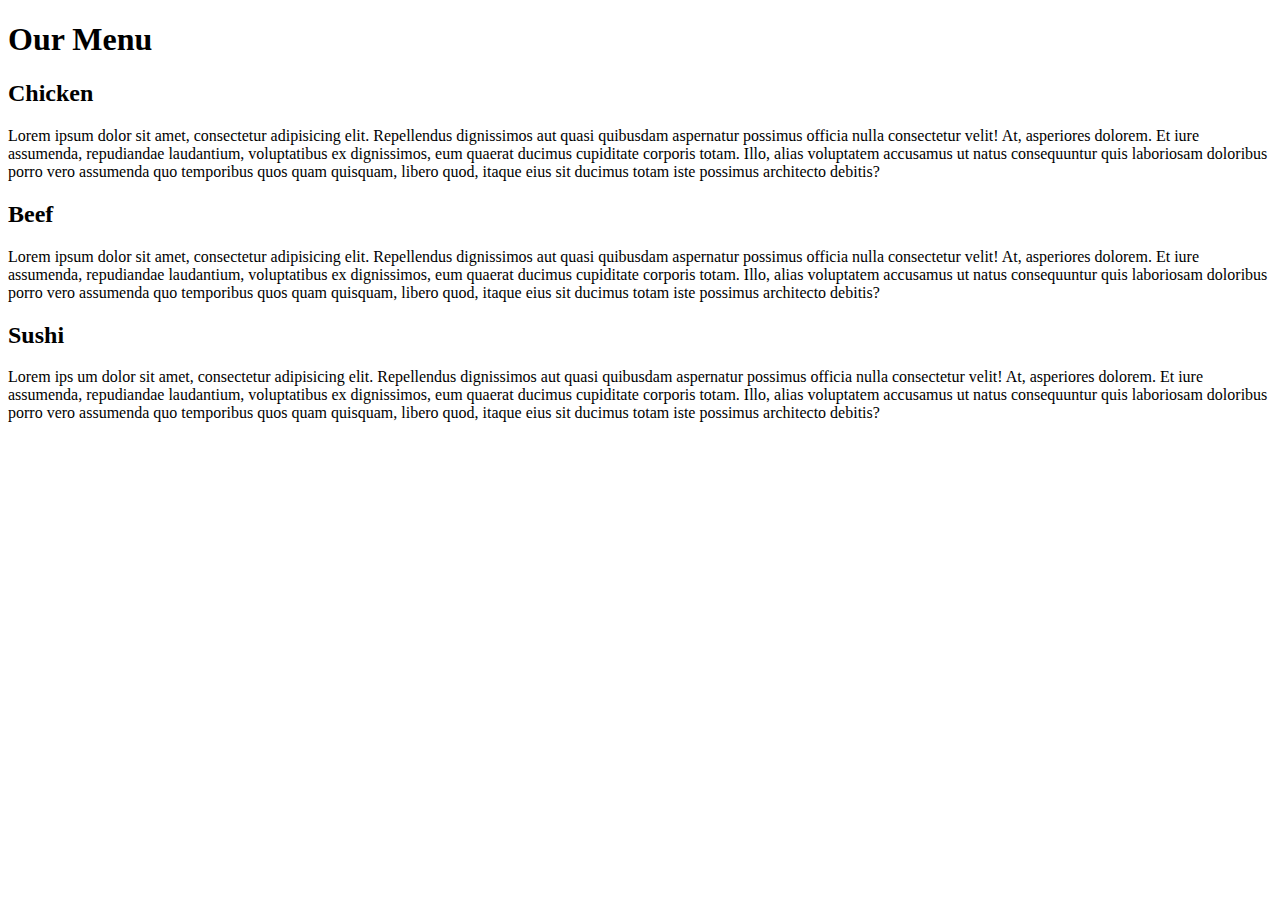
==== site/mod2solution/index.html @ f3c3858b "Mod 2 solution" ====
<!DOCTYPE html>
<html>
<head>
	<meta charset="utf-8">
	<meta name="viewport" content="width=device-width, initial-scale=1">
	<title>Assignment Solution for Module 2</title>
	<link rel="stylesheet" href="CSS">
</head>


<body>

	<h1>Our Menu</h1>

	<div class="row">
	<div class="col-lg-4 col-md-6">
		<div class="section">
		<h2 class="Chicken">Chicken</h2>
			<p> Lorem ipsum dolor sit amet, consectetur adipisicing elit. Repellendus dignissimos aut quasi quibusdam aspernatur possimus officia nulla consectetur velit! At, asperiores dolorem. Et iure assumenda, repudiandae laudantium, voluptatibus ex dignissimos, eum quaerat ducimus cupiditate corporis totam. Illo, alias voluptatem accusamus ut natus consequuntur quis laboriosam doloribus porro vero assumenda quo temporibus quos quam quisquam, libero quod, itaque eius sit ducimus totam iste possimus architecto debitis? </p>
 		</div>
 	</div>
  	
  	<div class="col-lg-4 col-md-6">
	  	<div class="section">
		<h2 class="Beef">Beef</h2>
			<p> Lorem ipsum dolor sit amet, consectetur adipisicing elit. Repellendus dignissimos aut quasi quibusdam aspernatur possimus officia nulla consectetur velit! At, asperiores dolorem. Et iure assumenda, repudiandae laudantium, voluptatibus ex dignissimos, eum quaerat ducimus cupiditate corporis totam. Illo, alias voluptatem accusamus ut natus consequuntur quis laboriosam doloribus porro vero assumenda quo temporibus quos quam quisquam, libero quod, itaque eius sit ducimus totam iste possimus architecto debitis? </p>
 		</div>
 	</div>
  	
	<div class="col-lg-4 col-md-12">
	  	<div class="section">
		<h2 class="Sushi">Sushi</h2>
			<p> Lorem ips	um dolor sit amet, consectetur adipisicing elit. Repellendus dignissimos aut quasi quibusdam aspernatur possimus officia nulla consectetur velit! At, asperiores dolorem. Et iure assumenda, repudiandae laudantium, voluptatibus ex dignissimos, eum quaerat ducimus cupiditate corporis totam. Illo, alias voluptatem accusamus ut natus consequuntur quis laboriosam doloribus porro vero assumenda quo temporibus quos quam quisquam, libero quod, itaque eius sit ducimus totam iste possimus architecto debitis? </p>
	 	</div>
	 </div>
	 </div>

 </body>
</html>
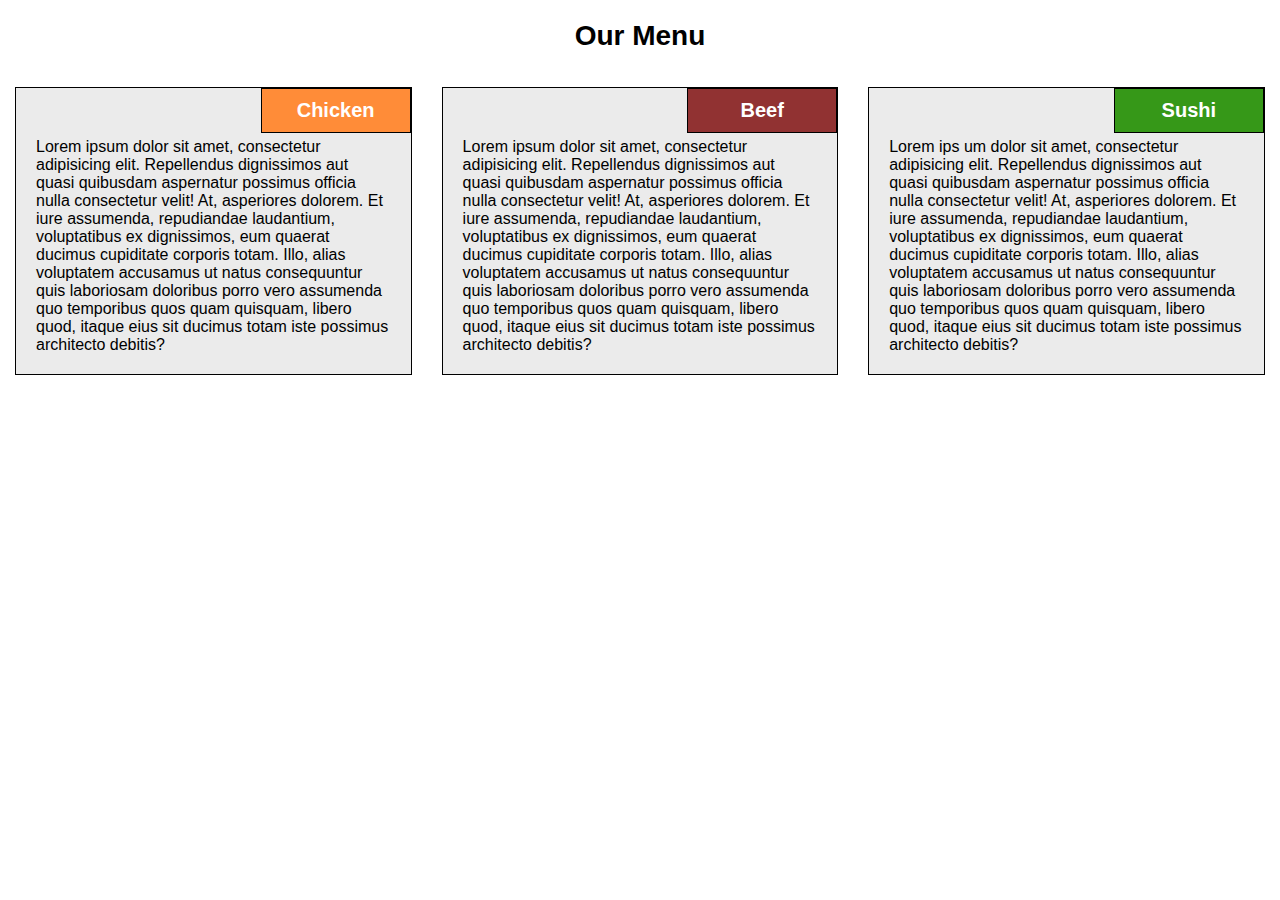
==== commit c42fc7fa: "mod2sol" ====
--- a/site/mod2solution/index.html
+++ b/site/mod2solution/index.html
@@ -4,7 +4,7 @@
 	<meta charset="utf-8">
 	<meta name="viewport" content="width=device-width, initial-scale=1">
 	<title>Assignment Solution for Module 2</title>
-	<link rel="stylesheet" href="CSS">
+	<link rel="stylesheet" href="style.css">
 </head>
 
 
--- a/site/mod2solution/style.css
+++ b/site/mod2solution/style.css
@@ -0,0 +1,141 @@
+* {
+	box-sizing: border-box;
+	font-family: Arial;
+	margin: 0;
+}
+
+h1 {
+	text-align: center;
+	font-size: 1.75em;
+	margin: 20px;
+}
+
+h2 {
+	font-size: 1.25em;
+	min-width: 150px;
+	border: 1px solid black;
+	text-align: center;
+	position: absolute;
+	top: 0px;
+	right: 0px;
+	padding: 10px;
+	margin-bottom: 5px;
+	color: #fff;
+}
+
+
+.section {
+	background-color: #ebebeb;
+	border: 1px solid black;
+	padding: 20px;
+	margin: 15px;
+	min-height: 100px;
+	min-width: 300px;
+	box-sizing: border-box;
+	position: relative;
+	padding-top: 50px;
+	overflow: hidden;
+}
+
+
+.Chicken {
+	background-color: #ff8c38;
+}
+
+.Beef {
+	background-color: #913232;	
+}
+
+.Sushi {
+	background-color: #369818;
+}
+
+
+/* Simple Responsive Framework. */
+.row {
+  width: 100%;
+}
+/********** Large devices only **********/
+@media (min-width: 992px) {
+  .col-lg-1, .col-lg-2, .col-lg-3, .col-lg-4, .col-lg-5, .col-lg-6, .col-lg-7, .col-lg-8, .col-lg-9, .col-lg-10, .col-lg-11, .col-lg-12 {
+    float: left;
+  }
+  .col-lg-1 {
+    width: 8.33%;
+  }
+  .col-lg-2 {
+    width: 16.66%;
+  }
+  .col-lg-3 {
+    width: 25%;
+  }
+  .col-lg-4 {
+    width: 33.33%;
+  }
+  .col-lg-5 {
+    width: 41.66%;
+  }
+  .col-lg-6 {
+    width: 50%;
+  }
+  .col-lg-7 {
+    width: 58.33%;
+  }
+  .col-lg-8 {
+    width: 66.66%;
+  }
+  .col-lg-9 {
+    width: 74.99%;
+  }
+  .col-lg-10 {
+    width: 83.33%;
+  }
+  .col-lg-11 {
+    width: 91.66%;
+  }
+  .col-lg-12 {
+    width: 100%;
+  }
+}
+/********** Medium devices only **********/
+@media (min-width: 768px) and (max-width: 991px) {
+  .col-md-1, .col-md-2, .col-md-3, .col-md-4, .col-md-5, .col-md-6, .col-md-7, .col-md-8, .col-md-9, .col-md-10, .col-md-11, .col-md-12 {
+    float: left;
+  }
+  .col-md-1 {
+    width: 8.33%;
+  }
+  .col-md-2 {
+    width: 16.66%;
+  }
+  .col-md-3 {
+    width: 25%;
+  }
+  .col-md-4 {
+    width: 33.33%;
+  }
+  .col-md-5 {
+    width: 41.66%;
+  }
+  .col-md-6 {
+    width: 50%;
+  }
+  .col-md-7 {
+    width: 58.33%;
+  }
+  .col-md-8 {
+    width: 66.66%;
+  }
+  .col-md-9 {
+    width: 74.99%;
+  }
+  .col-md-10 {
+    width: 83.33%;
+  }
+  .col-md-11 {
+    width: 91.66%;
+  }
+  .col-md-12 {
+    width: 100%;
+  }
+}
